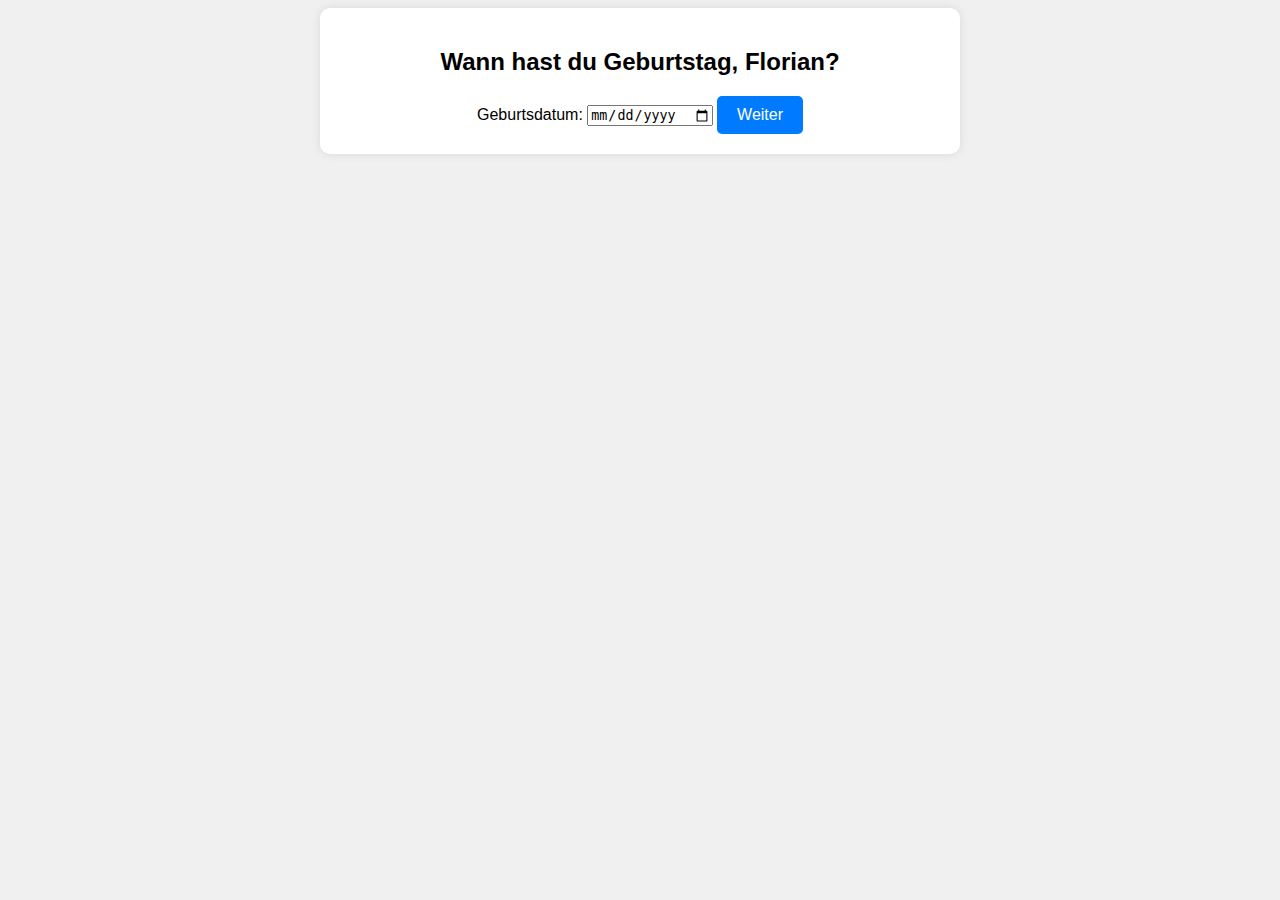
==== frage.html @ a15c99ed "Create frage.html" ====
<!DOCTYPE html>
<html lang="de">
<head>
    <meta charset="UTF-8">
    <meta name="viewport" content="width=device-width, initial-scale=1.0">
    <title>Frage</title>
    <link rel="stylesheet" href="styles.css">
</head>
<body>
    <div class="container">
        <h2>Wann hast du Geburtstag, Florian?</h2>
        <form action="geburtstag.html">
            <label for="birthdate">Geburtsdatum:</label>
            <input type="date" id="birthdate" name="birthdate" required>
            <button type="submit">Weiter</button>
        </form>
    </div>
</body>
</html>
---- styles.css ----
body {
    font-family: Arial, sans-serif;
    background-color: #f0f0f0;
    text-align: center;
}

.container {
    max-width: 600px;
    margin: 0 auto;
    padding: 20px;
    background-color: #fff;
    border-radius: 10px;
    box-shadow: 0 0 10px rgba(0, 0, 0, 0.1);
}

button {
    padding: 10px 20px;
    font-size: 16px;
    background-color: #007bff;
    color: #fff;
    border: none;
    border-radius: 5px;
    cursor: pointer;
}

button:hover {
    background-color: #0056b3;
}
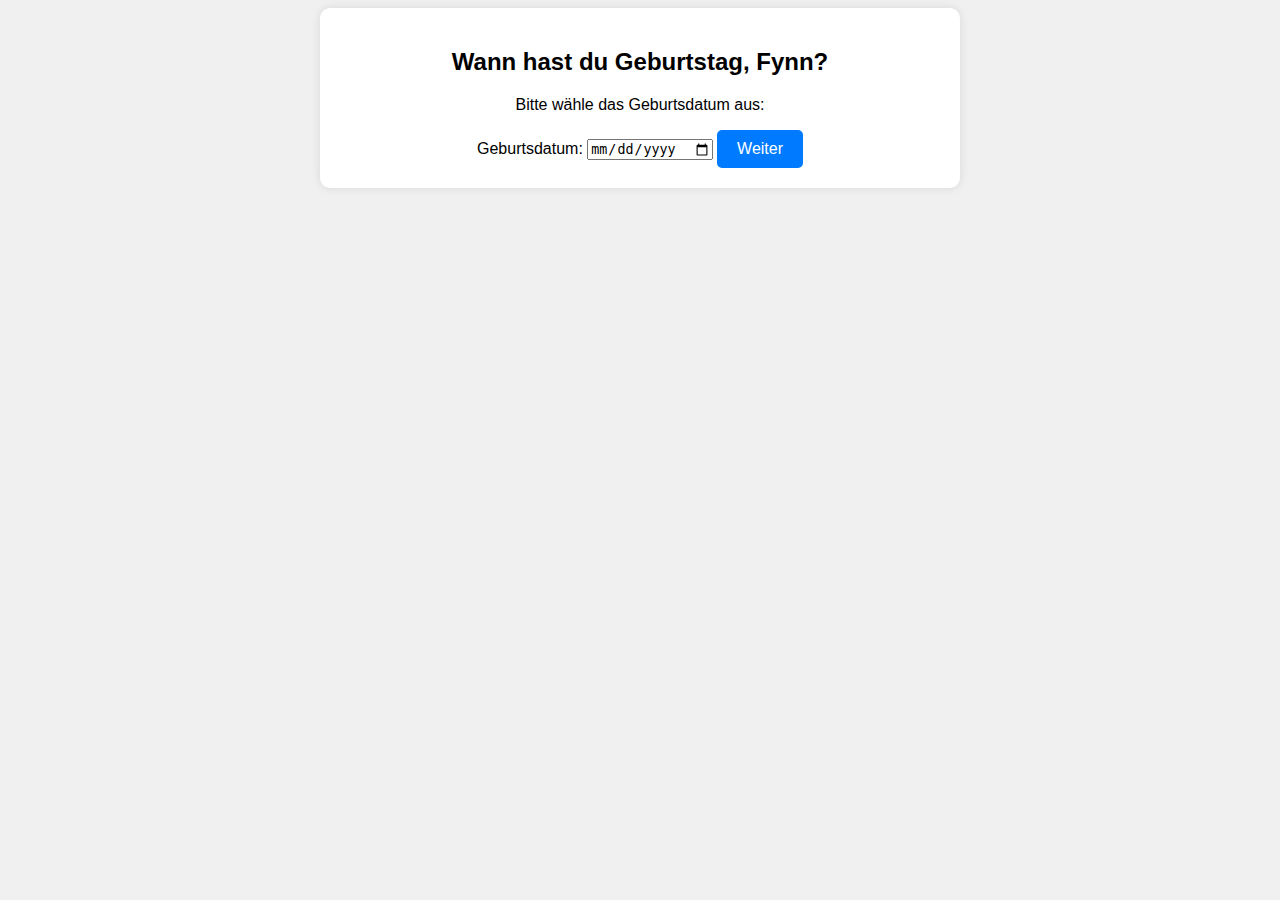
==== commit cb354bdc: "Update frage.html" ====
--- a/frage.html
+++ b/frage.html
@@ -8,7 +8,8 @@
 </head>
 <body>
     <div class="container">
-        <h2>Wann hast du Geburtstag, Florian?</h2>
+        <h2>Wann hast du Geburtstag, Fynn?</h2>
+        <p>Bitte wähle das Geburtsdatum aus:</p>
         <form action="geburtstag.html">
             <label for="birthdate">Geburtsdatum:</label>
             <input type="date" id="birthdate" name="birthdate" required>
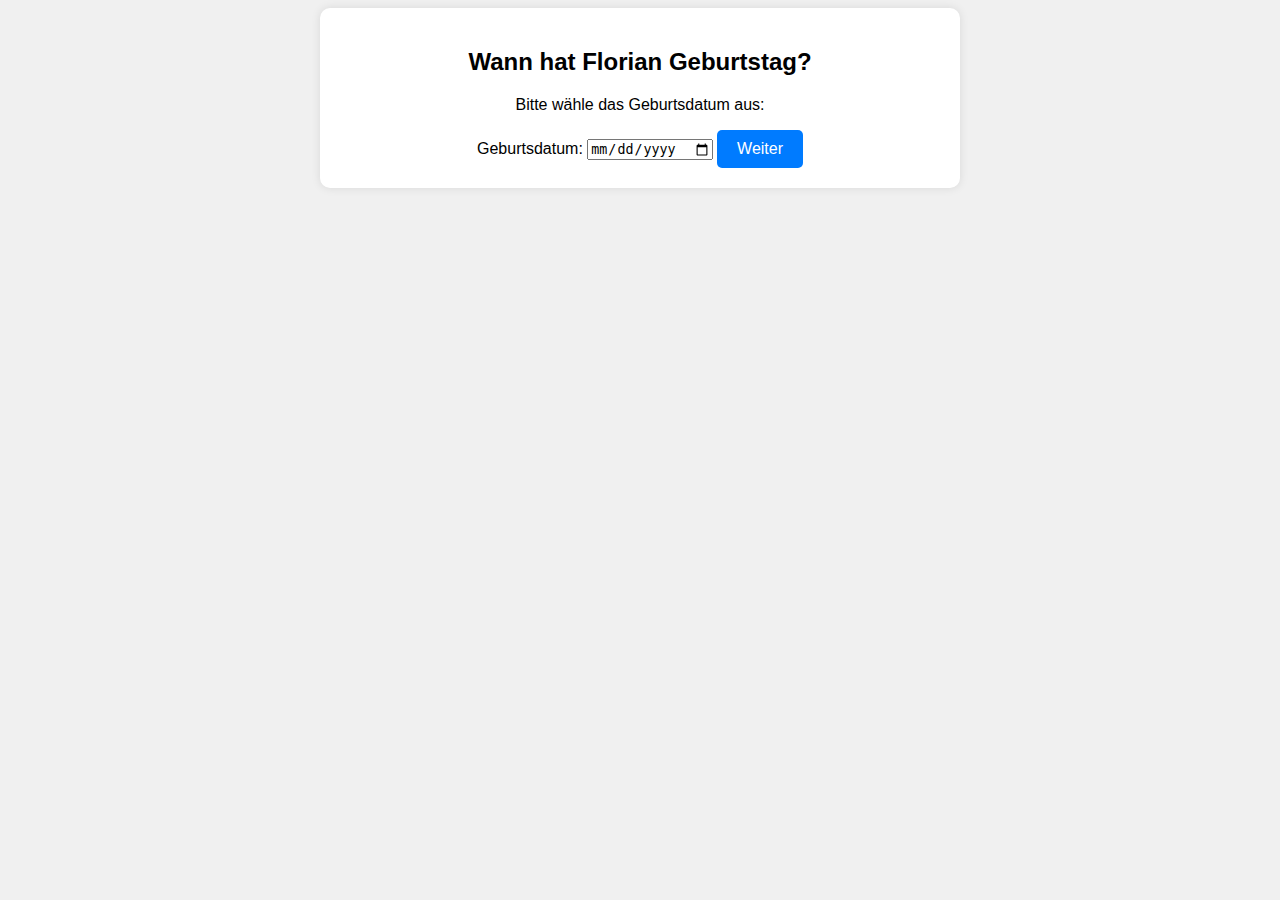
==== commit 28126dda: "Update frage.html" ====
--- a/frage.html
+++ b/frage.html
@@ -8,13 +8,14 @@
 </head>
 <body>
     <div class="container">
-        <h2>Wann hast du Geburtstag, Fynn?</h2>
+        <h2>Wann hat Florian Geburtstag?</h2>
         <p>Bitte wähle das Geburtsdatum aus:</p>
-        <form action="geburtstag.html">
+        <form id="birthdayForm">
             <label for="birthdate">Geburtsdatum:</label>
             <input type="date" id="birthdate" name="birthdate" required>
             <button type="submit">Weiter</button>
         </form>
     </div>
+    <script src="script.js"></script>
 </body>
 </html>
